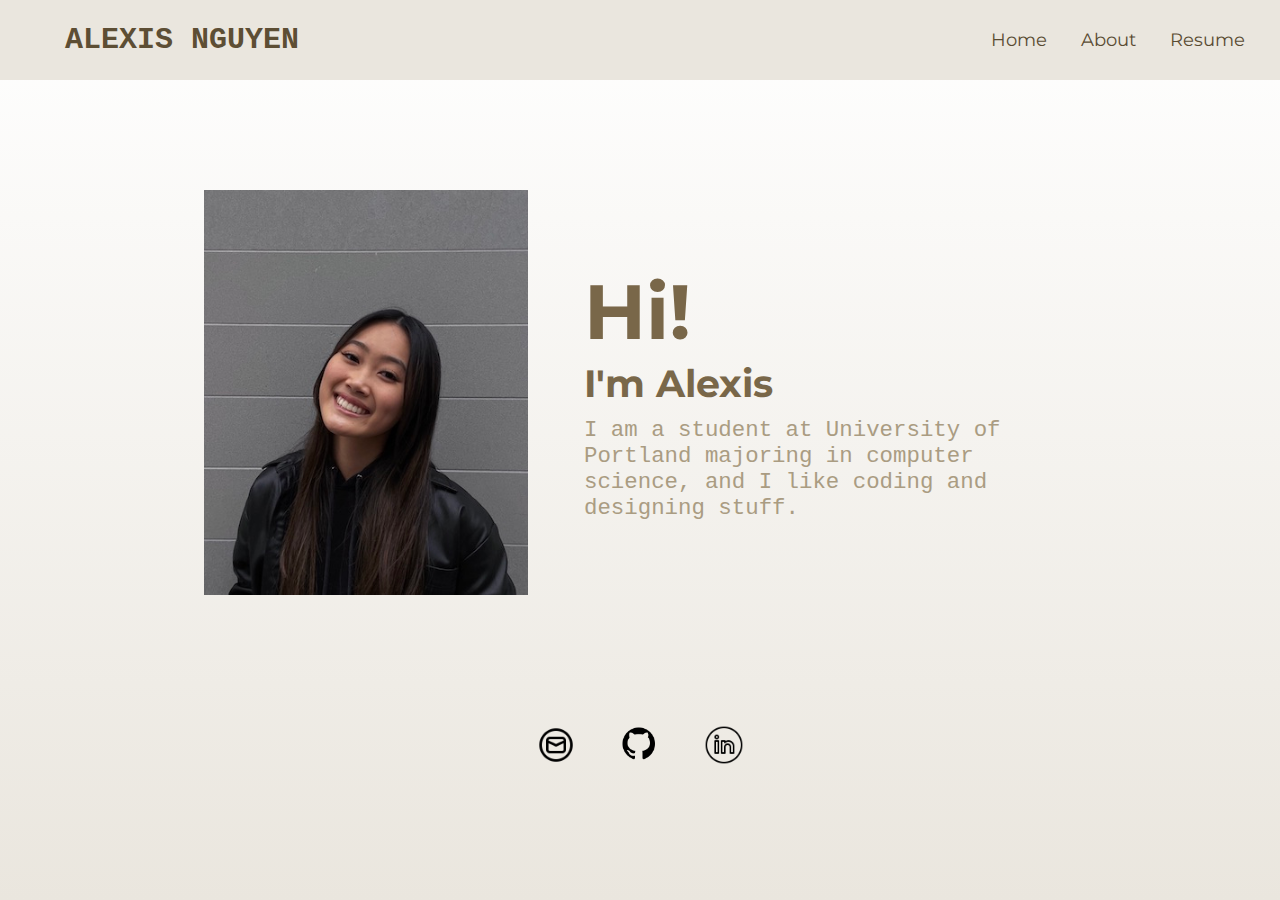
==== index.html @ b4082b66 "Rename MyWebsite.html to index.html" ====
</html>

<!DOCTYPE html>
<html lang = "en">

    <head>
        <meta charset = "UTF - 8">
        <meta name = "viewport" content = "width = device-width, initial-scale = 1">
        <title>Alexis Nguyen</title>
        <link href = "MyWebsite.css" rel = "stylesheet">
    </head>

    <body>
        
        <nav>
            <label class="logo" onclick="togglemenu()">ALEXIS NGUYEN</label>
            <img src="menu.png" class="menu" onclick="togglemenu()">
            <ul id = "nav-items">
                <li><a href="MyWebsite.html">Home</a></li>
                <li><a href="About.html">About</a></li>
                <li><a href="Resume.html">Resume</a></li>
            </ul>
        </nav>

        <section class="bio">
            <div class="bio-container">
                <div class="bio-container-left">
                    <img src="pfp.jpeg" alt="pfp" class = "bio-image">
                </div>
                <div class="bio-container-right">
                    <h2>Hi!</h2> 
                    <h3>I'm Alexis</h3>
                    <p>I am a student at University of Portland majoring 
                    in computer science, and I like coding and designing
                    stuff.
                    </p>
                </div>
            </div>
        </section>

        <section class="socials">
            <div class="socials-container">
                <li><a href="mailto: alexisnnguyen18@gmail.com"><img src="email.png"></a></li>
                <li><a href="https://github.com/alexisnnguyen"><img src="github.png"></a></li>
                <li> <a href="https://www.linkedin.com/in/alexis-nguyen-250152245/"><img src="linkedin.png"></a></li>
            </div>
        </section>

        <script>
            var menuList = document.getElementById("nav-items");
            menuList.style.right = "-100%";

            function togglemenu() {
                if (menuList.style.right == "-20px") {
                    menuList.style.right = "-100%";
                }
                else {
                    menuList.style.right = "-20px";
                }
            }
        </script>

    </body>

</html>
---- MyWebsite.css ----
@import url('https://fonts.googleapis.com/css2?family=Montserrat:wght@200&family=Sacramento&display=swap');
* {
    box-sizing: border-box;
    margin: 0;
    padding: 0;
    font-family: 'Montserrat', sans-serif;
    list-style: none;
    text-decoration: none;
    
}

body {
    background-image: linear-gradient(white, rgb(234, 230, 222));

}

label.logo {
    font-family: 'Courier New', Courier, monospace;
    font-size: 30px;
    color: rgb(93, 78, 52);
    font-weight: bold;
    line-height: 80px;
    padding: 0 65px;
}

nav {
    background-color: rgb(234, 230, 222);
    height: 80px;
    width: 100%;
}

nav ul{
    float: right;
    margin-right: 20px;
}

nav ul li {
    display: inline-block;
    line-height: 80px;
    margin: 0 5px;
}

nav ul li a {
    text-decoration: none;
    color: rgb(89, 75, 50);
    padding: 10px;
    font-size: 18px;
}

nav ul li a:hover {
    color: rgb(184, 166, 140);
    transition: .5s;
}

nav img {
    display: none;
    float: right;
    height: 40px;
    line-height: 80px;
    cursor: pointer;
    margin: 20px;
}

.bio-container {
    display: flex;
    grid-template-columns: 1fr 1fr;
    margin: 100px 0px;
    align-items: center;
    justify-content: center;
}

.bio-container-right {
    padding: 10px;
    flex-basis: 40%;
    margin-right: 10%;
    color: rgb(170, 156, 130);
}

.bio-container-right h2 {
    color: rgb(121, 103, 73);
    margin-bottom: 2px;
    font-size: 6vw;
}
.bio-container-right h3 {
    color: rgb(121, 103, 73);
    margin-bottom: 10px;
    font-size: 3vw;
}

.bio-container-right p {
    font-family: 'Courier New', Courier, monospace;
    font-size: 1.75vw;
}

.bio-container-left {
    justify-content: center;
    align-items:center;
    padding: 10px;
    margin-left: 10%;
}

.bio-container-left .bio-image {
    width: 90%;
}

.socials {
    width: 100%;
    height: 80px;
    align-content: center;
    justify-content: center;
    display: flex;
}

.socials-container li {
    line-height: 80px;
    display: inline-block;
   
}
.socials-container img {
    height: 40px;
    line-height: 80px;
    cursor: pointer;
    margin: 20px;
    align-content: center;
}



@media only screen and (max-width:1000px){

    .bio-container-right p {
        font-size: 2vw;
    }

    label.logo {
        padding-left: 50px;
    }
    
    nav ul li a {
        font-size: 16px;
    }
    
}

@media only screen and (max-width:650px){

    label.logo {
        padding-left: 35px;
    }
    
    nav ul li a {
        font-size: 20px;
    }
    
    nav img {
        display:block;
    }
    
    ul {
        position: fixed;
        width: 20%;
        height: 100vh;
        background-color: rgb(245, 242, 238);
        transition: all .5s;
        text-align: center;
    }

    nav ul li {
        display: block;
        line-height: 60px;
    }
    
    
}
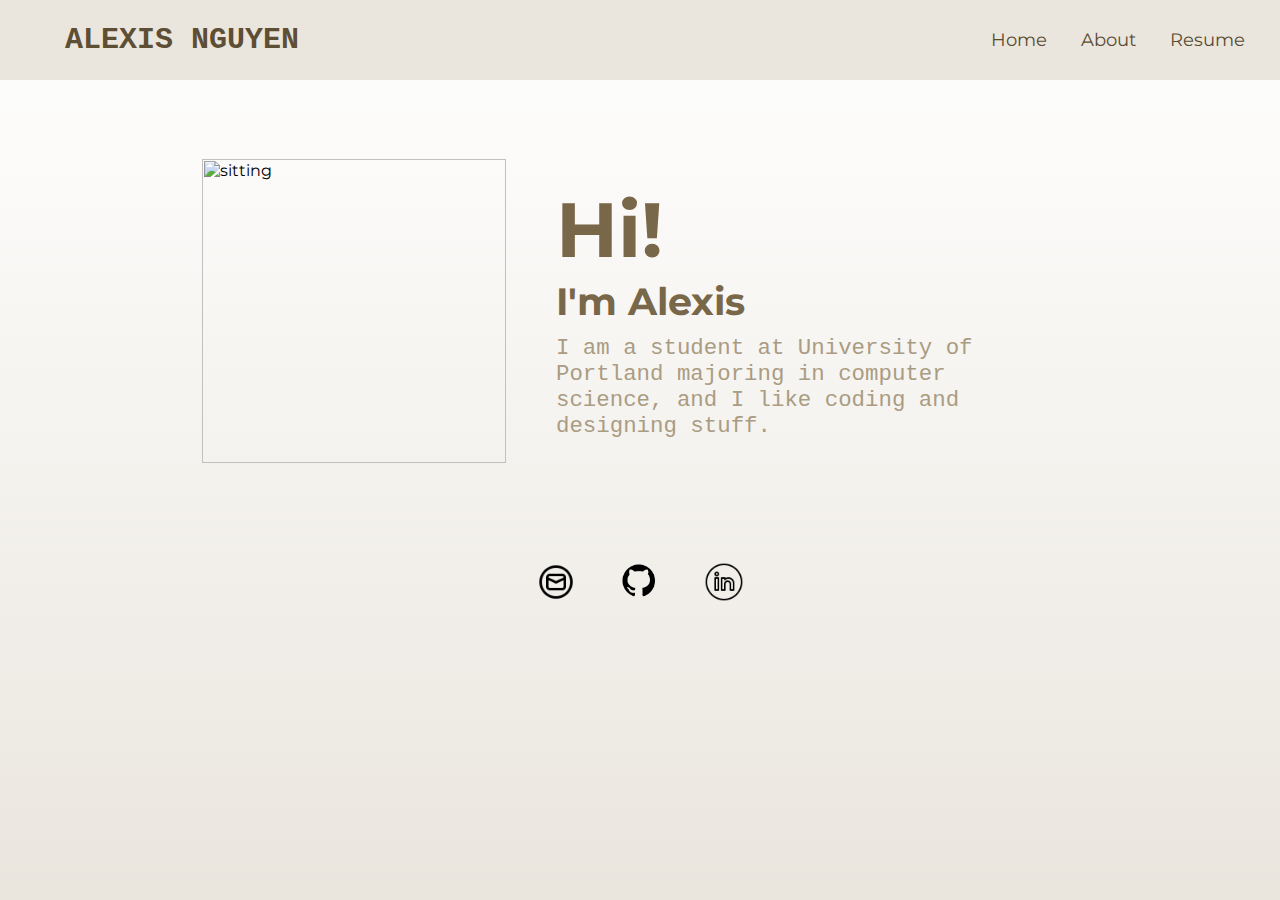
==== commit 53171c8e: "Add files via upload" ====
--- a/index.html
+++ b/index.html
@@ -16,7 +16,7 @@
             <label class="logo" onclick="togglemenu()">ALEXIS NGUYEN</label>
             <img src="menu.png" class="menu" onclick="togglemenu()">
             <ul id = "nav-items">
-                <li><a href="MyWebsite.html">Home</a></li>
+                <li><a href="index.html">Home</a></li>
                 <li><a href="About.html">About</a></li>
                 <li><a href="Resume.html">Resume</a></li>
             </ul>
@@ -25,7 +25,7 @@
         <section class="bio">
             <div class="bio-container">
                 <div class="bio-container-left">
-                    <img src="pfp.jpeg" alt="pfp" class = "bio-image">
+                    <img src="sitting.jpg" alt="sitting" class = "bio-image">
                 </div>
                 <div class="bio-container-right">
                     <h2>Hi!</h2> 
--- a/MyWebsite.css
+++ b/MyWebsite.css
@@ -64,7 +64,7 @@
 .bio-container {
     display: flex;
     grid-template-columns: 1fr 1fr;
-    margin: 100px 0px;
+    margin: 3% 0;
     align-items: center;
     justify-content: center;
 }
@@ -97,10 +97,13 @@
     align-items:center;
     padding: 10px;
     margin-left: 10%;
+    /* width: 50%; */
 }
 
 .bio-container-left .bio-image {
-    width: 90%;
+    margin: 10%;
+    float: right;
+    width: 19rem;
 }
 
 .socials {
@@ -138,6 +141,29 @@
     
     nav ul li a {
         font-size: 16px;
+    }
+    
+    .bio-container-right h2 {
+        font-size: 8vw;
+    }
+    .bio-container-right h3 {
+        font-size: 4vw;
+    }
+    
+    .bio-container-right p {
+        font-size: 2.5vw;
+    }
+
+    .bio-container-right {
+        flex-basis: 50%;
+    }
+
+    .bio-container-left {
+        width: 50%;
+    }
+    
+    .bio-container-left .bio-image {
+        width: 80%;
     }
     
 }
@@ -169,6 +195,20 @@
         display: block;
         line-height: 60px;
     }
-    
-    
-}+}
+    
+@media only screen and (max-width:500px){
+
+    label.logo {
+        padding-left: 18px;
+    }
+    
+    ul {
+        width: 30%;
+    }
+    
+    nav ul li a {
+        font-size: 18px;
+    }  
+    
+}
